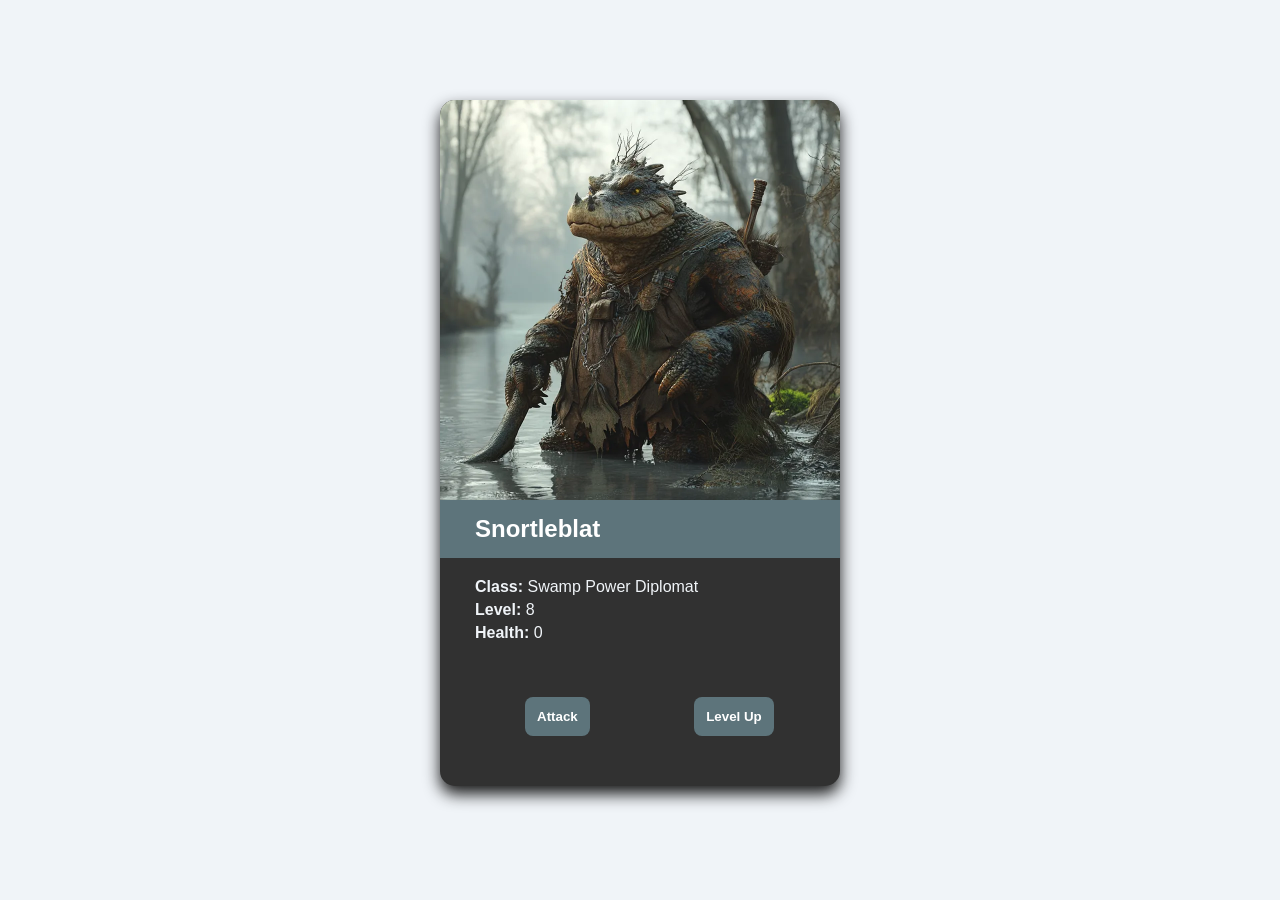
==== charactercard/index.html @ ea8ed79d "feat: begun work on prove" ====
<!DOCTYPE html>
<html lang="en">
<head>
    <meta charset="UTF-8">
    <meta name="viewport" content="width=device-width, initial-scale=1.0">
    <title>Document</title>
    <link rel="stylesheet" href="card.css">
</head>
<body>
    <div class="card">
        <img class="image" src="snortleblat.webp" alt="Character Image">
        <h2 class="name">Snortleblat</h2>
        <div class="stats">
            <p><b>Class: </b> Swamp Power Diplomat</p>
            <p><b>Level: </b> 8</p>
            <p><b>Health: </b> 0</p>

            <button class="attack-button">
                Attack
            </button>
            <button class="attack-button">
                Level Up
            </button>

        </div>
    </div>
</body>
</html>
---- charactercard/card.css ----
body {
    font-family: Palatino Linotype, sans-serif;
    background: #f0f4f8;
  }

  .card {
    background: #313131;
    border-radius: 15px;
    box-shadow: 0 8px 16px rgba(0,0,0,0.9);
    width: 400px; 
    margin: 100px auto;
  }

  .image{
    width: 400px;
    border-radius: 15px 15px 0 0;
    }

  .name {
    font-size: 1.5em;
    font-weight: bold;
    margin: -4px 0 20px 0;
    color: white;
    padding: 15px 0 15px 35px;
    background-color: #5d747b;
  }

  .stats {
    margin: 10px 15px 7px 35px;
    text-align: left;
  }

  .stats p {
    margin: 5px 0;
    color: #f0f4f8;
  }

  .buttons {
    text-align: center;
  }

  button {
    padding: 12px 12px;
    margin: 50px;
    border: none;
    border-radius: 8px;
    background-color: #5d747b;
    color: white;
    font-weight: bold;
    cursor: pointer;
    transition: background-color 0.5s ease;
  }

  button:hover {
    background-color: #58605a;
  }
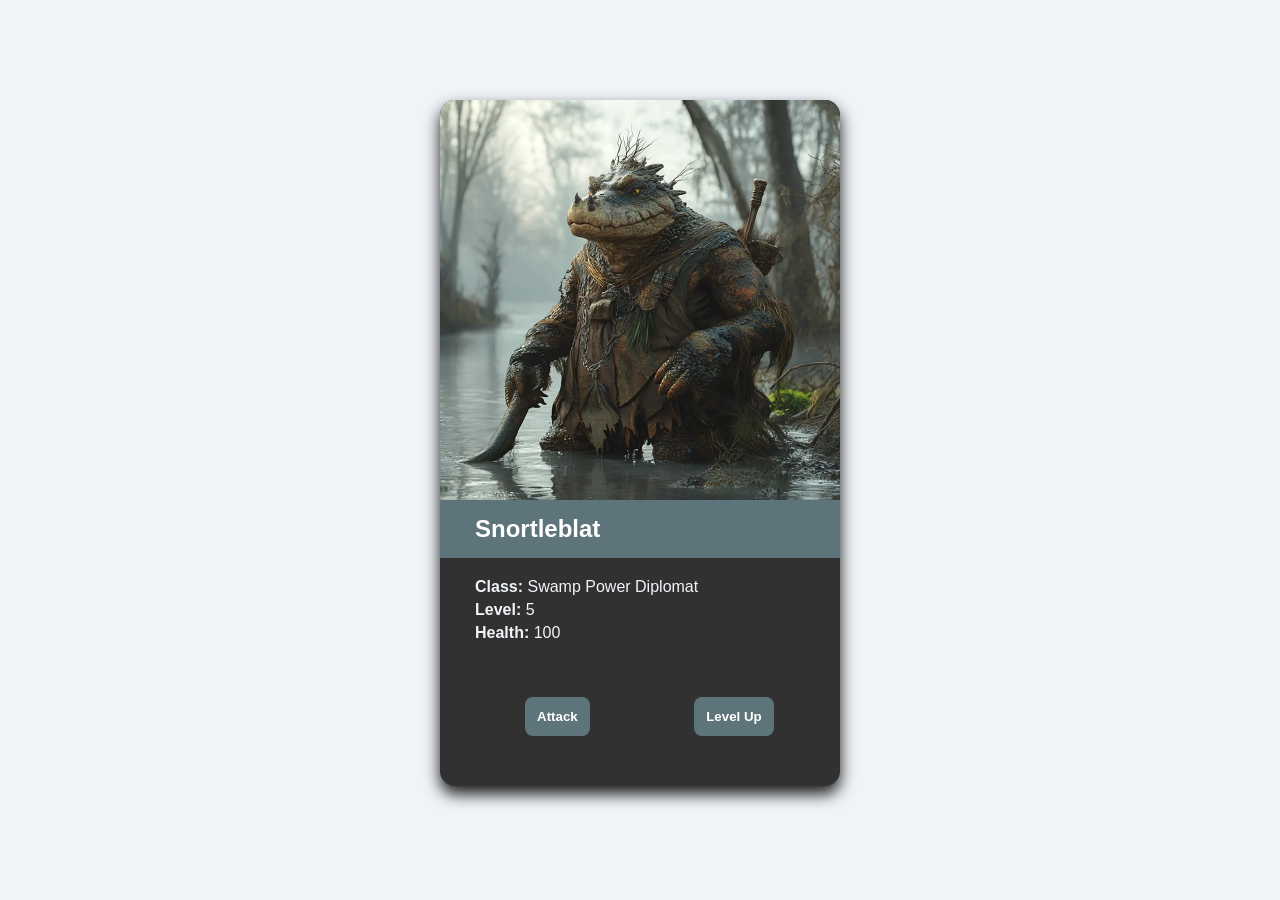
==== commit 0d54c224: "feat: completed prove" ====
--- a/charactercard/index.html
+++ b/charactercard/index.html
@@ -5,6 +5,7 @@
     <meta name="viewport" content="width=device-width, initial-scale=1.0">
     <title>Document</title>
     <link rel="stylesheet" href="card.css">
+    <script src="card.js" defer></script>
 </head>
 <body>
     <div class="card">
@@ -12,13 +13,13 @@
         <h2 class="name">Snortleblat</h2>
         <div class="stats">
             <p><b>Class: </b> Swamp Power Diplomat</p>
-            <p><b>Level: </b> 8</p>
-            <p><b>Health: </b> 0</p>
+            <p id="level"></p>
+            <p id="health"></p>
 
-            <button class="attack-button">
+            <button class="attack-button" id="changeHealth">
                 Attack
             </button>
-            <button class="attack-button">
+            <button class="attack-button" id="changeLevel">
                 Level Up
             </button>
 
